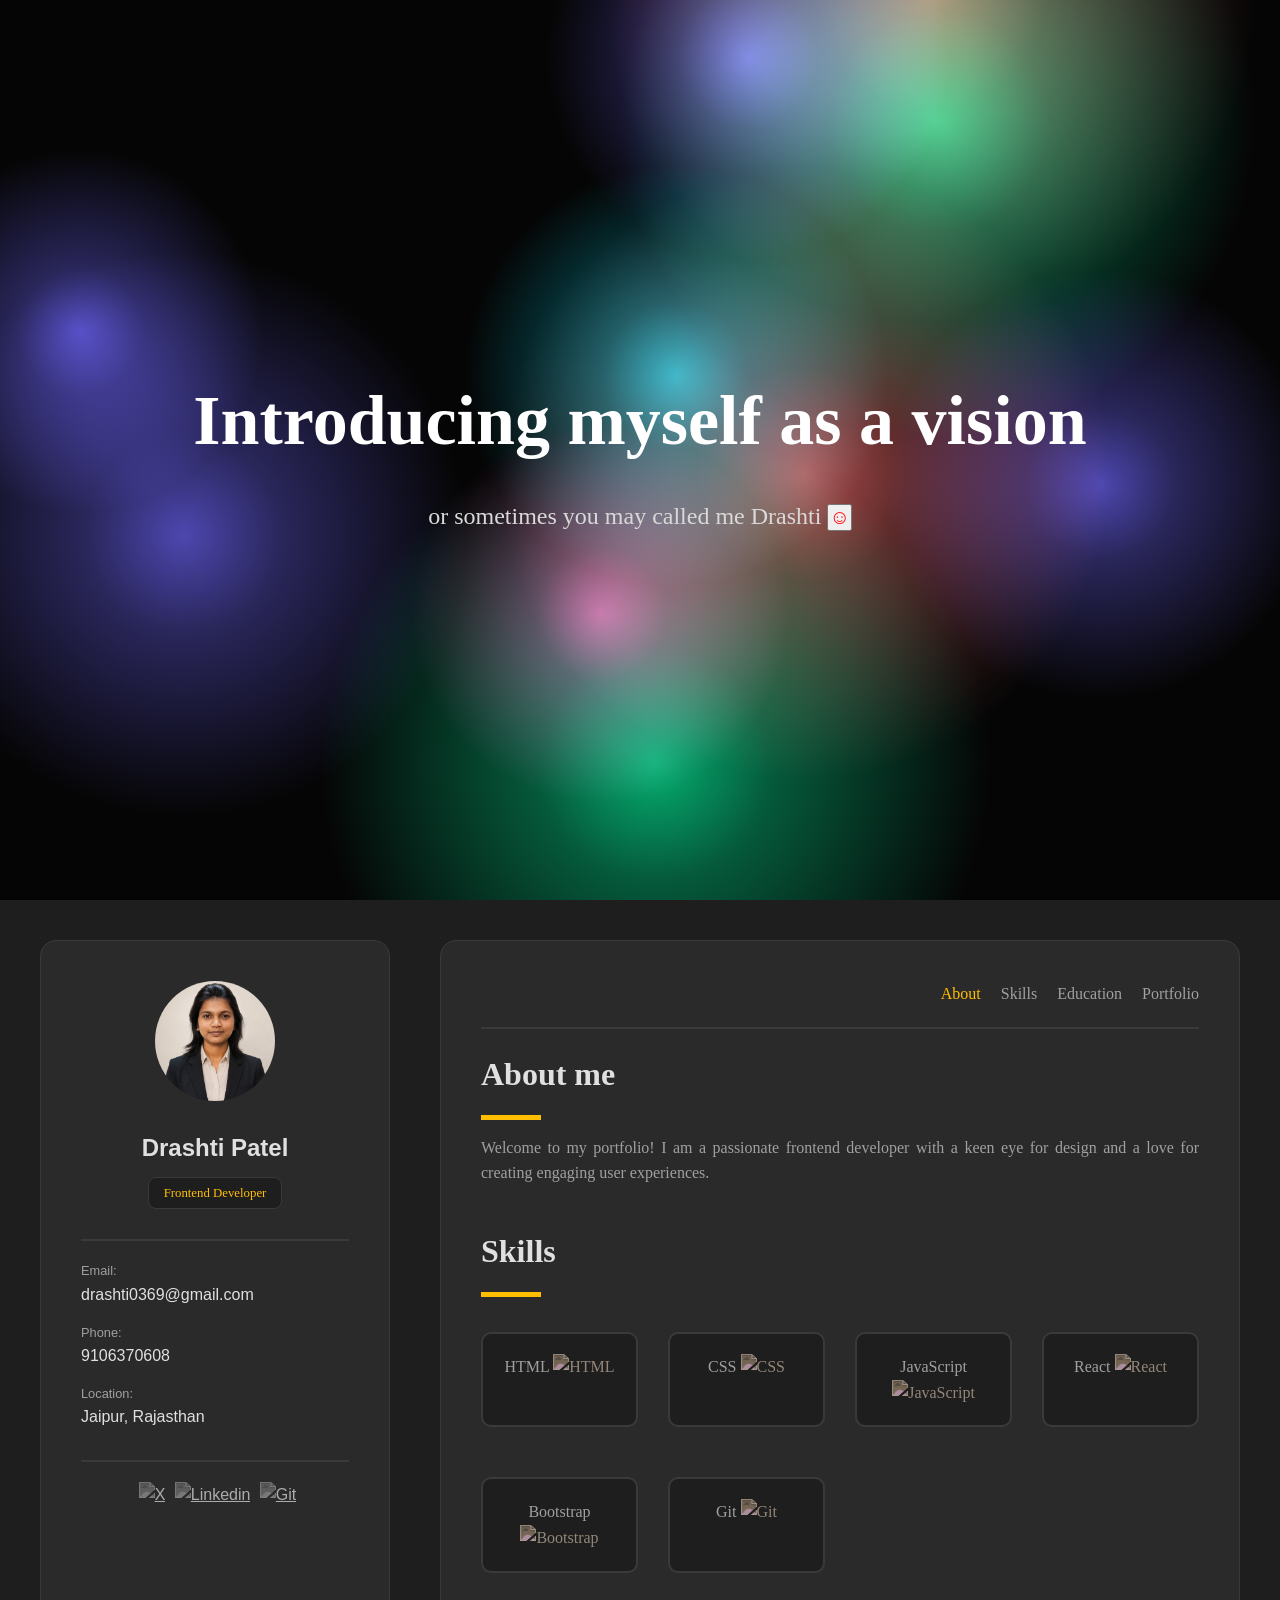
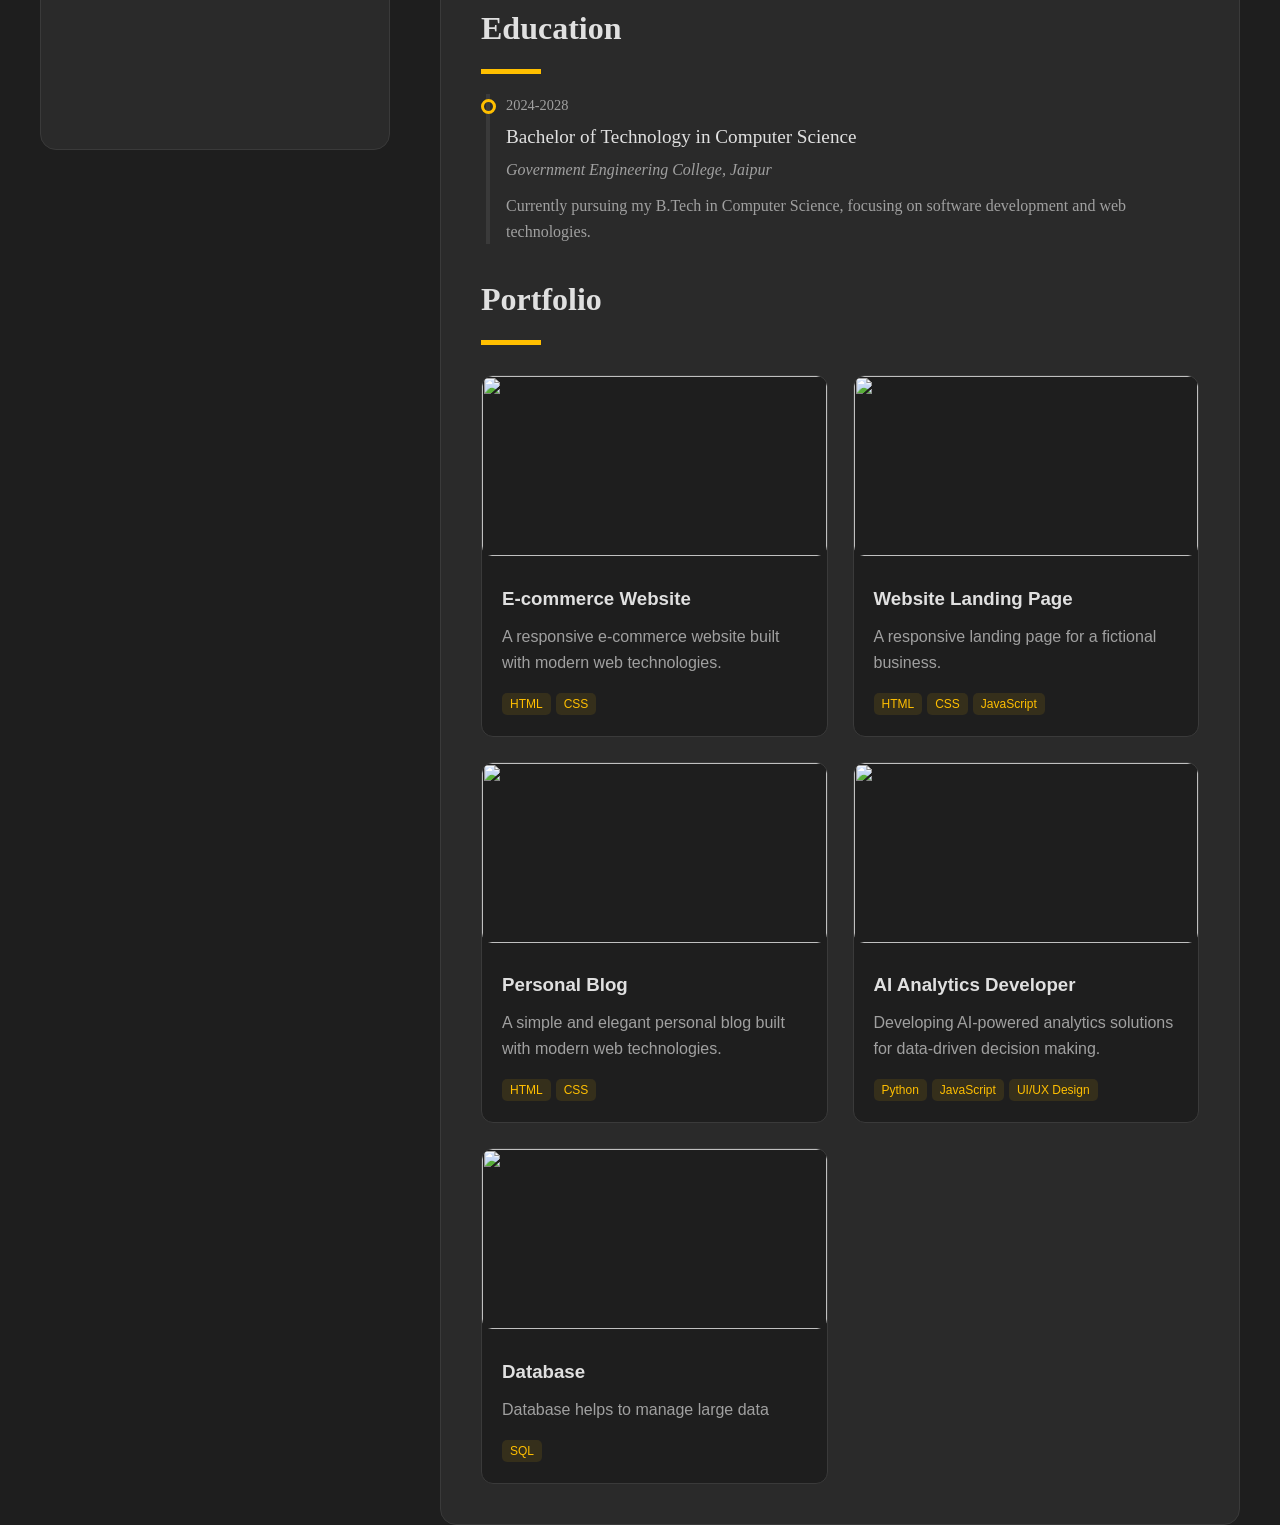
==== index.html @ 4cad783f "Rename index1.html to index.html" ====
<!DOCTYPE html>
<html lang="en">
<head>
    <meta charset="UTF-8">
    <meta name="viewport" content="width=device-width, initial-scale=1.0">
    <link rel="icon" type="image/jpeg" href="favicon.jpeg">
    <title>Work With Vision</title>
    <link rel="stylesheet" href="./style1.css"
</head>
<body>

<canvas id="bg"></canvas>

<div class="intro">
    <h1>Introducing myself as a vision</h1>
    <p>or sometimes you may called me Drashti <button>&#9786;</button></p>
    
</div>

<script src="script.js"></script>

    <div class="main-container">
        <!-- sidebar -->
        <div class="sidebar">

            <!-- profile -->
            <div class="profile">
                <img src="./profio.jpg" alt="Profile Picture">
                <h2>Drashti Patel</h2>
                <p>Frontend Developer</p>
            </div>


            <!-- contact -->
            <div class="contact">
                <div class="email">
                    <h3 class="label">Email:</h3>
                    <a href="mailto:drashti0369@gmail.com" class="value">drashti0369@gmail.com</a>
                </div>  
                <div class="phone">
                    <h3 class="label">Phone:</h3>
                    <a href="tel:9106370608" class="value">9106370608</a>
                </div>
                <div class="location">
                    <h3 class="label">Location:</h3>
                    <p class="value">Jaipur, Rajasthan</p>
                </div>
            </div>

            <!-- social  -->
            <div class="social">
                <a href="https://x.com/drashti0369"><img src="https://simpleicons.org/icons/x.svg" alt="X"></a>
                <a href="https://www.linkedin.com/in/drashti-patel-0369"><img src="https://www.svgrepo.com/show/93637/linkedin-logo.svg" alt="Linkedin"></a>
                <a href="https://www.github.com/drashti0369"><img src="https://simpleicons.org/icons/github.svg" alt="Git"></a>
            </div>
        </div>    


        <!-- main-content -->
        <div class="main-content">

                <!-- Navigation -->
                 <div id="navigation">
                    <nav>
                        <a href="#about" class="active">About </a>
                        <a href="#skills">Skills</a>
                        <a href="#education">Education</a>
                        <a href="#portfolio">Portfolio</a>
                    </nav>
                 </div>

                <!-- About me -->
                 <div id="about">
                    <h2 class="heading">About me</h2>
                    <div class="line"></div>
                    <p class="content">Welcome to my portfolio! I am a passionate frontend developer with a keen eye for design and a love for creating engaging user experiences.</p>
                 </div>

                <!-- Skills -->
                 <div id="skills">
                    <h2 class="heading">Skills</h2>
                    <div class="line"></div>
                    <div class="grid-container">
                        <div class="item">HTML <img src="https://simpleicons.org/icons/html5.svg" alt="HTML"></div>
                        <div class="item">CSS <img src="https://simpleicons.org/icons/css.svg" alt="CSS"></div>
                        <div class="item">JavaScript <img src="https://simpleicons.org/icons/javascript.svg" alt="JavaScript"></div>
                        <div class="item">React <img src="https://simpleicons.org/icons/react.svg" alt="React"></div>
                        <div class="item">Bootstrap <img src="https://simpleicons.org/icons/bootstrap.svg" alt="Bootstrap"></div>
                        <div class="item">Git <img src="https://simpleicons.org/icons/git.svg" alt="Git"></div>
                    </div>
                 </div>

                <!-- Education -->
                 <div id="education">
                    <h2 class="heading">Education</h2>
                    <div class="line"></div>
                    <div class="edtech">
                        <div class="edfirst">
                            <div class="year">2024-2028</div>
                            <h3 class="degree">Bachelor of Technology in Computer Science</h3>
                            <p class="institution">Government Engineering College, Jaipur</p>
                            <p class="work">Currently pursuing my B.Tech in Computer Science, focusing on software development and web technologies.</p>
                            <div class="goal"></div>
                        </div>
                        <div class="liner"></div>
                    </div>
                 </div>


                <!-- Portfolio --> 
                <div id="portfolio">
                    <h2 class="heading">Portfolio</h2>
                    <div class="line"></div>

                    <div class="project-container">
                        <div class="project">
                            <img src="https://www.extwebtech.com/wp-content/uploads/2023/10/shopping-online-web-development.webp" alt="">
                            <div class="card">
                                <h3>E-commerce Website</h3>
                                <p>A responsive e-commerce website built with modern web technologies.</p>
                                <span>HTML</span><span>CSS</span>
                            </div>
                        </div>
                    

                        <div class="project">
                        <img src="https://speckyboy.com/wp-content/uploads/2022/01/free-landing-page-design-photoshop-psd-template-09.jpg" alt="">
                            <div class="card">
                                <h3>Website Landing Page</h3>
                                <p>A responsive landing page for a fictional business.</p>
                                <span>HTML</span><span>CSS</span><span>JavaScript</span>
                            </div>
                        </div>

                        <div class="project">
                        <img src="https://speckyboy.com/wp-content/uploads/2019/03/free-personal-blog-wordpress-theme-02.jpg" alt="">
                            <div class="card">
                                <h3>Personal Blog</h3>
                                <p>A simple and elegant personal blog built with modern web technologies.</p>
                                <span>HTML</span><span>CSS</span>
                            </div>
                        </div>

                        <div class="project">
                        <img src="https://softwebsolutions.b-cdn.net/wp-content/uploads/2024/04/ai-analytics-app-management.jpg" alt="">
                            <div class="card">
                                <h3>AI Analytics Developer</h3>
                                <p>Developing AI-powered analytics solutions for data-driven decision making.</p>
                                <span>Python</span><span>JavaScript</span><span>UI/UX Design</span>
                            </div>
                        </div>

                        <div class="project">
                        <img src="https://miro.medium.com/v2/resize:fit:1400/format:webp/0*h0bnTMXszU1jGerv.jpg" alt="">
                            <div class="card">
                                <h3>Database</h3>
                                <p>Database helps to manage large data</p>
                                <span>SQL</span>
                            </div>

                        </div>
                    </div>
                </div>




    </div>
    
</body>
</html>
---- style1.css ----
*{
    padding: 0;
    margin: 0;
    box-sizing: border-box;
}

body{
    background-color: #1e1e1e;
    font-family: sans-serif;
    color: #a0a0a0;
    line-height: 1.6;
}

.main-container{
    display: grid;
    max-width: 1200px;
    grid-template-columns: 350px 1fr;
    gap: 50px;
    padding-top: 40px;
    margin: auto;
}

.sidebar{
    height: 90vh;
    background-color: #2a2a2a;
    border: 1px solid #3a3a3a;
    border-radius: 16px;
    padding: 40px;
    position: sticky;
    top: 40px;
}

.main-content{
    background-color: #2a2a2a;
    border: 1px solid #3a3a3a;
    border-radius: 16px;
    padding: 40px;
}

/* Profile section */

.profile{
    text-align: center;
}

.profile img{
    height: 120px;
    width: 120px;
    border-radius: 50%;
    border: #3a3a3a;
}

.profile h2{
    font-size: 1.5rem;
    font-weight: 700;
    margin-top: 20px;
    color: #e0e0e0;
    font-family:'Lucida Sans', 'Lucida Sans Regular', 'Lucida Grande', 'Lucida Sans Unicode', Geneva, Verdana, sans-serif;
}

.profile p{
    background-color: #1e1e1e;
    padding: 5px 15px;
    color: #FFBF00;
    border: 1px solid #3a3a3a;
    border-radius: 8px;
    font-size: 0.8rem;
    display: inline-block;
    margin-top: 10px;
    font-family:'Times New Roman', Times, serif;
}

/* contact information */
.contact{
    margin-top: 30px;
    border-top: 2px solid #3a3a3a;
    padding-top: 20px;
}

.label{
    font-weight: 500;
    font-size: 0.8rem;
    color: #a0a0a0;
}

.value{
    color: #e0e0e0;
    text-decoration: none;
}

.email,.phone{
    margin-bottom: 15px;
}

/* social media */
.social{
    margin-top: 30px;
    border-top: 2px solid #3a3a3a;
    padding-top: 20px;
    text-align: center;
}

.social img{
    height: 24px;
    width: 24px;
    margin-left: 5px;
    filter: grayscale(1) invert(0.7);
    transition: filter 0.3s ease;
}

.social img:hover{
    filter: grayscale(0) invert(0);
}

#navigation{
    border-bottom: 2px solid #3a3a3a;
    margin-bottom: 20px;
    padding-bottom: 20px;
}

nav{
    display: flex;
    justify-content: flex-end;
    gap: 20px;
}

nav a{
    text-decoration: none;
    color: #a0a0a0;
    font-weight: 500;
    transition: color 0.3s ease;
    font-family:Cambria, Cochin, Georgia, Times, 'Times New Roman', serif;
}

.active, nav a:hover{
    color:  #FFBF00;
}

.heading{
    color: #e0e0e0;
    font-size: 2rem;
    margin-bottom: 15px;
}

.line{
    width: 60px;
    height: 5px;
    background-color: #FFBF00;
    margin-bottom: 15px;
}

.content{
    text-align: justify;
    color: #a0a0a0;
}

#about{
    margin-bottom: 40px;
}

#about , #skills , #education, #portfolio h2{
    font-family: Georgia, 'Times New Roman', Times, serif;
}

.grid-container{
    display: grid;
    grid-template-columns: repeat(auto-fit, minmax(120px, 1fr));
    gap: 30px;
}

.item{
    padding: 20px;
    border-radius: 10px;
    border: 2px solid #3a3a3a;
    background-color: #1e1e1e;
    text-align: center;
    margin-top: 20px;
    transition: transform 0.3s ease,boxshadow 0.3s ease;
}

.item img{
    height: 48px;
    width: 48px;
    filter: invert(75%) sepia(50%) saturate(100%) hue-rotate(350deg) brightness(110%) contrast(101%);
}

item h3{
    font-size: 1rem;
    font-weight: 500;
}

.item:hover{
    transform: scale(1.1);
    box-shadow: 0px 0px 10px 5px rgb(0, 0, 0, 0.3);
}

#education{
    margin-top: 30px;
}

.edtech{
    position: relative;
    margin-top: 20px;
}

.year{
    font-size: 0.9rem;
    color: #a0a0a0;
    margin-bottom: 5px;
}

.degree{
    font-size: 1.2rem;
    font-weight: 500;
    color: #e0e0e0;
    margin-bottom: 5px;
}

.institution{
    font-style: italic;
    color: #a0a0a0;
    margin-bottom: 10px;
}

.work{
    color: #a0a0a0;
}

.edfirst{
    position: relative;
    margin-bottom: 30px;
    padding-left: 25px;
}

.goal{
    height: 15px;
    width: 15px;
    border-radius: 50%;
    border: 3px solid #FFBF00;
    position: absolute;
    top: 5px;
    left: 0px;
    z-index: 5;
}

.liner{
    position: absolute;
    width: 2px;
    top: 0px;
    bottom: 0px;
    left: 5px;
    border: 2px solid #3a3a3a;
}

.project-container{
    margin-top: 30px;
    display: grid;
    grid-template-columns: 1fr 1fr;
    gap: 25px;
}

.project{
    background-color: #1e1e1e;
    border: 1px solid #3a3a3a;
    border-radius: 12px;
    overflow: hidden;
    transition: transform 0.5s ease, box-shadow 0.5s ease;
}

.project:hover{
    transform: translateY(-10px);
    box-shadow: 0px 0px 10px 5px rgb(0, 0, 0, 0.3);
}

.project img{
    width: 100%;
    height: 180px;
    object-fit: cover;
    border-radius: 10px;
}

.card{
    padding: 20px;
}

.card h3{
    color: #e0e0e0;
    margin-bottom: 10px;
}
.card p{
    color: #a0a0a0;
    line-height: 1.6;
    margin-bottom: 15px;
}

.card span{
    background-color: rgba(255, 191, 0, 0.1);
    padding: 4px 8px;
    color: #FFBF00;
    border-radius: 5px;
    font-size: 0.75rem;
    margin-right: 5px;
}

/* @media screen and (max-width: 1200px){
    .main-container{
        grid-template-columns: 1fr;
        padding: 20px;
    }
    .sidebar{
        position: static;
        height: auto;
    }
} */


#bg{
    position:fixed;
    inset:0;
    width:100%;
    height:100%;
    z-index:-1;
}

.intro{
    position:relative;
    height:100vh;

    display:flex;
    flex-direction:column;
    justify-content:center;
    align-items:center;

    color:white;
    text-align:center;
}

.intro h1{
    font-size:70px;
    font-family: 'Times New Roman', Times, serif;
}

.intro p{
    margin-top:20px;
    font-size:24px;
    color:#d9d9d9;
    font-family: cursive;
}

.intro button{
    font-size: 20px;
    color: red;
    text-decoration: none;
}
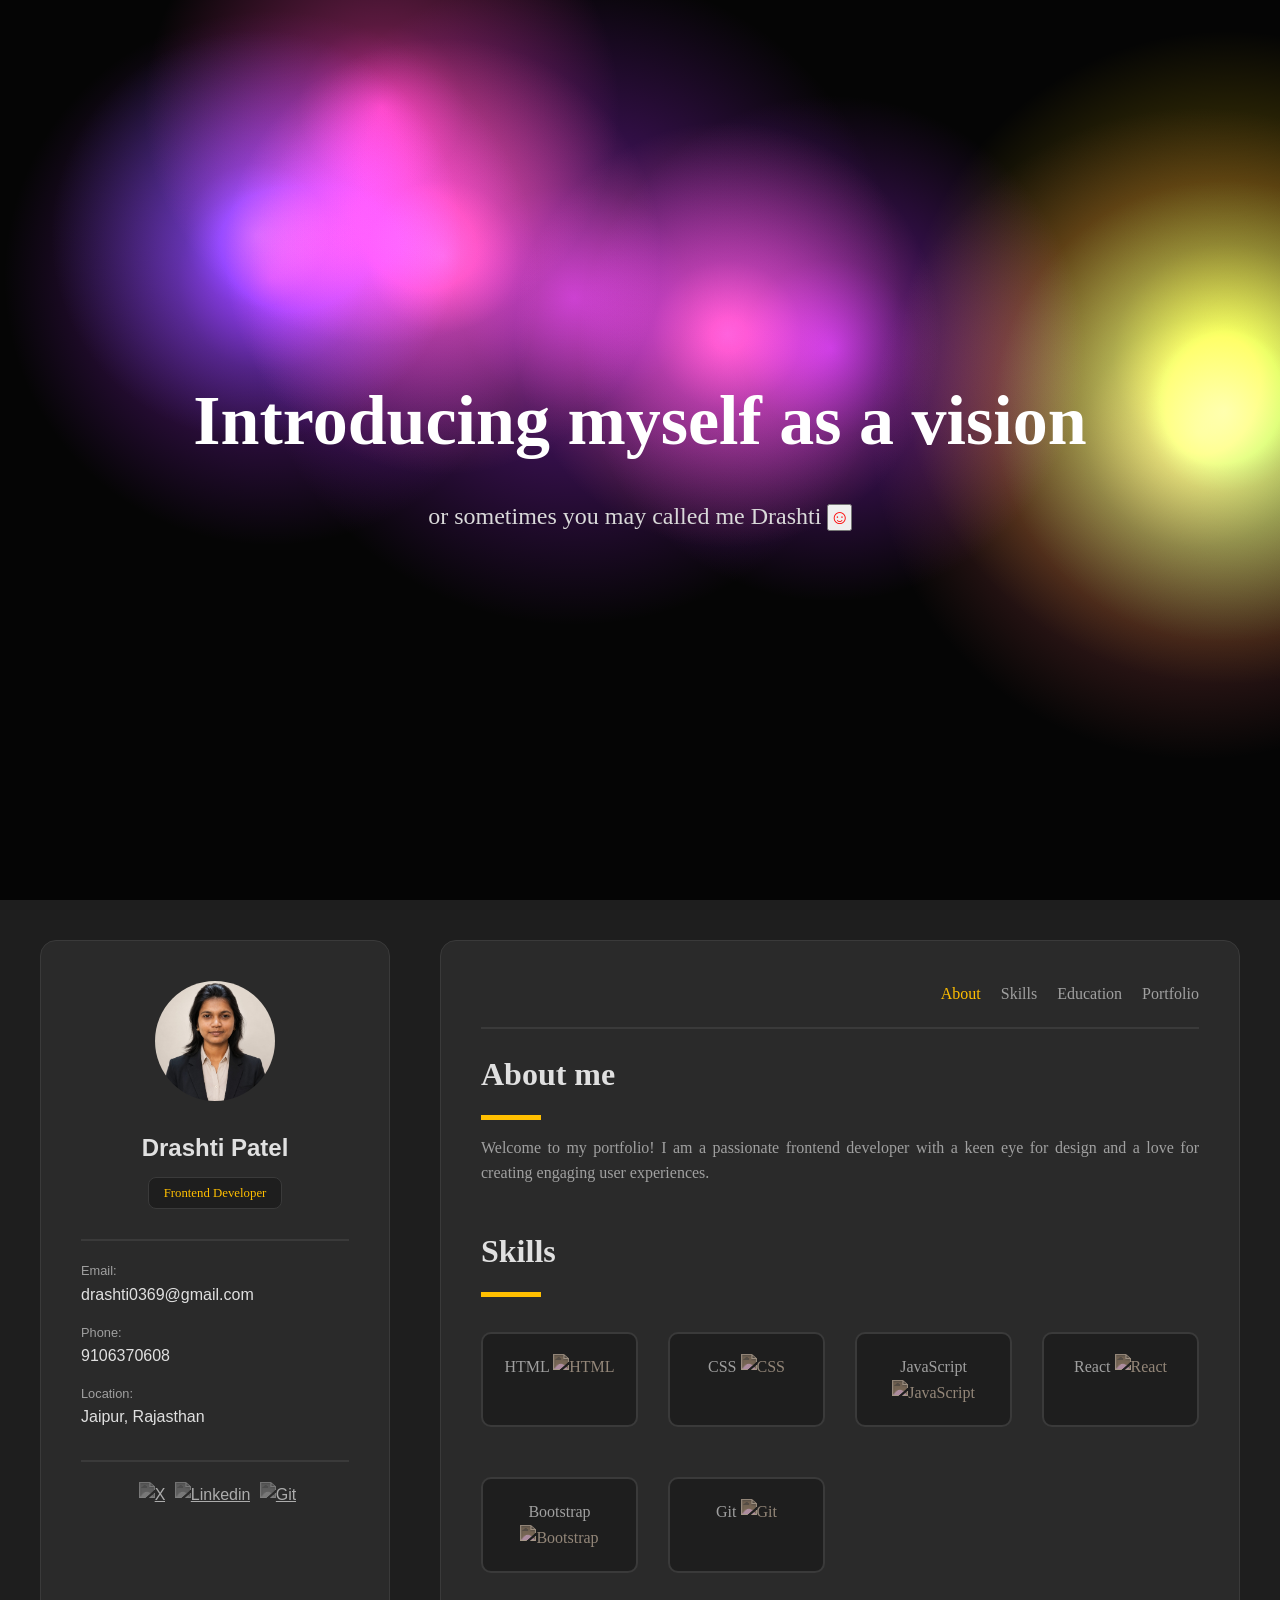
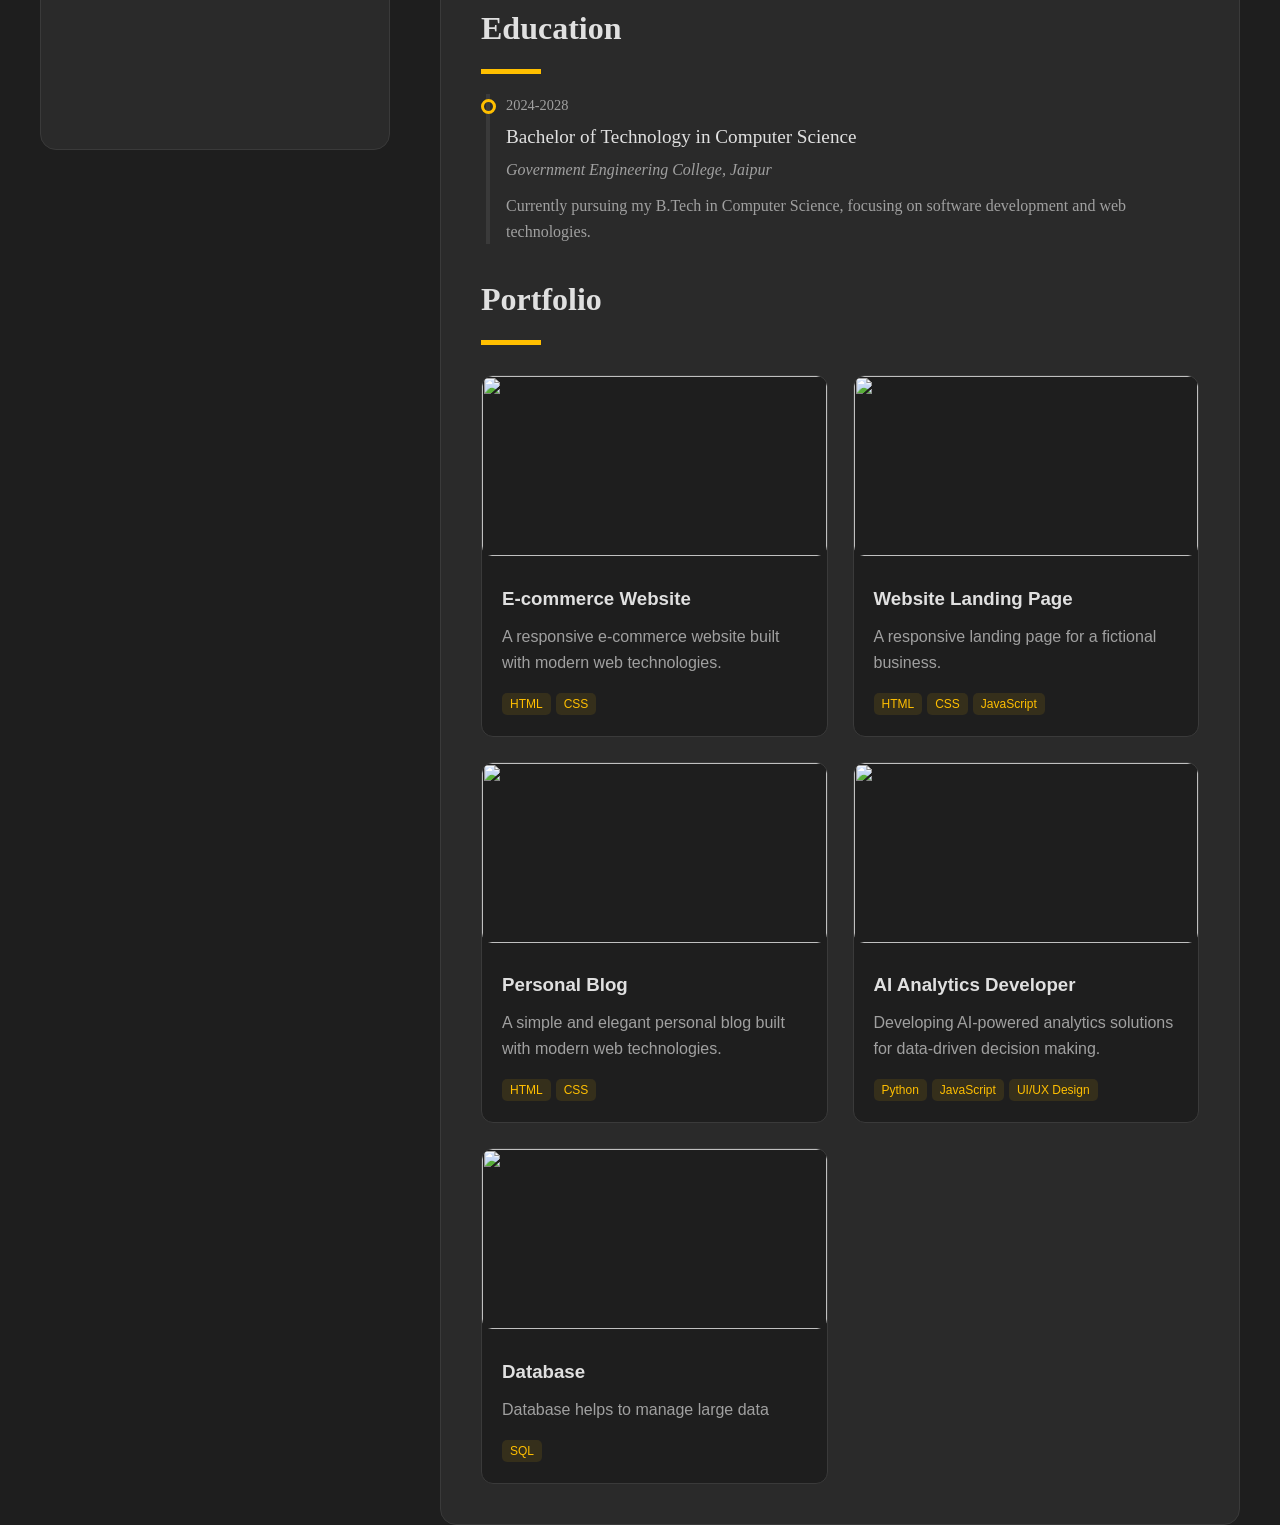
==== commit 078e1dcb: "Update index.html" ====
--- a/index.html
+++ b/index.html
@@ -5,7 +5,7 @@
     <meta name="viewport" content="width=device-width, initial-scale=1.0">
     <link rel="icon" type="image/jpeg" href="favicon.jpeg">
     <title>Work With Vision</title>
-    <link rel="stylesheet" href="./style1.css"
+    <link rel="stylesheet" href="./style.css"
 </head>
 <body>
 
@@ -25,7 +25,7 @@
 
             <!-- profile -->
             <div class="profile">
-                <img src="./profio.jpg" alt="Profile Picture">
+                <img src="./profile.jpg" alt="Profile Picture">
                 <h2>Drashti Patel</h2>
                 <p>Frontend Developer</p>
             </div>
--- a/style.css
+++ b/style.css
@@ -0,0 +1,357 @@
+*{
+    padding: 0;
+    margin: 0;
+    box-sizing: border-box;
+}
+
+body{
+    background-color: #1e1e1e;
+    font-family: sans-serif;
+    color: #a0a0a0;
+    line-height: 1.6;
+}
+
+.main-container{
+    display: grid;
+    max-width: 1200px;
+    grid-template-columns: 350px 1fr;
+    gap: 50px;
+    padding-top: 40px;
+    margin: auto;
+}
+
+.sidebar{
+    height: 90vh;
+    background-color: #2a2a2a;
+    border: 1px solid #3a3a3a;
+    border-radius: 16px;
+    padding: 40px;
+    position: sticky;
+    top: 40px;
+}
+
+.main-content{
+    background-color: #2a2a2a;
+    border: 1px solid #3a3a3a;
+    border-radius: 16px;
+    padding: 40px;
+}
+
+/* Profile section */
+
+.profile{
+    text-align: center;
+}
+
+.profile img{
+    height: 120px;
+    width: 120px;
+    border-radius: 50%;
+    border: #3a3a3a;
+}
+
+.profile h2{
+    font-size: 1.5rem;
+    font-weight: 700;
+    margin-top: 20px;
+    color: #e0e0e0;
+    font-family:'Lucida Sans', 'Lucida Sans Regular', 'Lucida Grande', 'Lucida Sans Unicode', Geneva, Verdana, sans-serif;
+}
+
+.profile p{
+    background-color: #1e1e1e;
+    padding: 5px 15px;
+    color: #FFBF00;
+    border: 1px solid #3a3a3a;
+    border-radius: 8px;
+    font-size: 0.8rem;
+    display: inline-block;
+    margin-top: 10px;
+    font-family:'Times New Roman', Times, serif;
+}
+
+/* contact information */
+.contact{
+    margin-top: 30px;
+    border-top: 2px solid #3a3a3a;
+    padding-top: 20px;
+}
+
+.label{
+    font-weight: 500;
+    font-size: 0.8rem;
+    color: #a0a0a0;
+}
+
+.value{
+    color: #e0e0e0;
+    text-decoration: none;
+}
+
+.email,.phone{
+    margin-bottom: 15px;
+}
+
+/* social media */
+.social{
+    margin-top: 30px;
+    border-top: 2px solid #3a3a3a;
+    padding-top: 20px;
+    text-align: center;
+}
+
+.social img{
+    height: 24px;
+    width: 24px;
+    margin-left: 5px;
+    filter: grayscale(1) invert(0.7);
+    transition: filter 0.3s ease;
+}
+
+.social img:hover{
+    filter: grayscale(0) invert(0);
+}
+
+#navigation{
+    border-bottom: 2px solid #3a3a3a;
+    margin-bottom: 20px;
+    padding-bottom: 20px;
+}
+
+nav{
+    display: flex;
+    justify-content: flex-end;
+    gap: 20px;
+}
+
+nav a{
+    text-decoration: none;
+    color: #a0a0a0;
+    font-weight: 500;
+    transition: color 0.3s ease;
+    font-family:Cambria, Cochin, Georgia, Times, 'Times New Roman', serif;
+}
+
+.active, nav a:hover{
+    color:  #FFBF00;
+}
+
+.heading{
+    color: #e0e0e0;
+    font-size: 2rem;
+    margin-bottom: 15px;
+}
+
+.line{
+    width: 60px;
+    height: 5px;
+    background-color: #FFBF00;
+    margin-bottom: 15px;
+}
+
+.content{
+    text-align: justify;
+    color: #a0a0a0;
+}
+
+#about{
+    margin-bottom: 40px;
+}
+
+#about , #skills , #education, #portfolio h2{
+    font-family: Georgia, 'Times New Roman', Times, serif;
+}
+
+.grid-container{
+    display: grid;
+    grid-template-columns: repeat(auto-fit, minmax(120px, 1fr));
+    gap: 30px;
+}
+
+.item{
+    padding: 20px;
+    border-radius: 10px;
+    border: 2px solid #3a3a3a;
+    background-color: #1e1e1e;
+    text-align: center;
+    margin-top: 20px;
+    transition: transform 0.3s ease,boxshadow 0.3s ease;
+}
+
+.item img{
+    height: 48px;
+    width: 48px;
+    filter: invert(75%) sepia(50%) saturate(100%) hue-rotate(350deg) brightness(110%) contrast(101%);
+}
+
+item h3{
+    font-size: 1rem;
+    font-weight: 500;
+}
+
+.item:hover{
+    transform: scale(1.1);
+    box-shadow: 0px 0px 10px 5px rgb(0, 0, 0, 0.3);
+}
+
+#education{
+    margin-top: 30px;
+}
+
+.edtech{
+    position: relative;
+    margin-top: 20px;
+}
+
+.year{
+    font-size: 0.9rem;
+    color: #a0a0a0;
+    margin-bottom: 5px;
+}
+
+.degree{
+    font-size: 1.2rem;
+    font-weight: 500;
+    color: #e0e0e0;
+    margin-bottom: 5px;
+}
+
+.institution{
+    font-style: italic;
+    color: #a0a0a0;
+    margin-bottom: 10px;
+}
+
+.work{
+    color: #a0a0a0;
+}
+
+.edfirst{
+    position: relative;
+    margin-bottom: 30px;
+    padding-left: 25px;
+}
+
+.goal{
+    height: 15px;
+    width: 15px;
+    border-radius: 50%;
+    border: 3px solid #FFBF00;
+    position: absolute;
+    top: 5px;
+    left: 0px;
+    z-index: 5;
+}
+
+.liner{
+    position: absolute;
+    width: 2px;
+    top: 0px;
+    bottom: 0px;
+    left: 5px;
+    border: 2px solid #3a3a3a;
+}
+
+.project-container{
+    margin-top: 30px;
+    display: grid;
+    grid-template-columns: 1fr 1fr;
+    gap: 25px;
+}
+
+.project{
+    background-color: #1e1e1e;
+    border: 1px solid #3a3a3a;
+    border-radius: 12px;
+    overflow: hidden;
+    transition: transform 0.5s ease, box-shadow 0.5s ease;
+}
+
+.project:hover{
+    transform: translateY(-10px);
+    box-shadow: 0px 0px 10px 5px rgb(0, 0, 0, 0.3);
+}
+
+.project img{
+    width: 100%;
+    height: 180px;
+    object-fit: cover;
+    border-radius: 10px;
+}
+
+.card{
+    padding: 20px;
+}
+
+.card h3{
+    color: #e0e0e0;
+    margin-bottom: 10px;
+}
+.card p{
+    color: #a0a0a0;
+    line-height: 1.6;
+    margin-bottom: 15px;
+}
+
+.card span{
+    background-color: rgba(255, 191, 0, 0.1);
+    padding: 4px 8px;
+    color: #FFBF00;
+    border-radius: 5px;
+    font-size: 0.75rem;
+    margin-right: 5px;
+}
+
+/* @media screen and (max-width: 1200px){
+    .main-container{
+        grid-template-columns: 1fr;
+        padding: 20px;
+    }
+    .sidebar{
+        position: static;
+        height: auto;
+    }
+} */
+
+
+#bg{
+    position:fixed;
+    inset:0;
+    width:100%;
+    height:100%;
+    z-index:-1;
+}
+
+.intro{
+    position:relative;
+    height:100vh;
+
+    display:flex;
+    flex-direction:column;
+    justify-content:center;
+    align-items:center;
+
+    color:white;
+    text-align:center;
+}
+
+.intro h1{
+    font-size:70px;
+    font-family: 'Times New Roman', Times, serif;
+}
+
+.intro p{
+    margin-top:20px;
+    font-size:24px;
+    color:#d9d9d9;
+    font-family: cursive;
+}
+
+.intro button{
+    font-size: 20px;
+    color: red;
+    text-decoration: none;
+}
+   
+
+
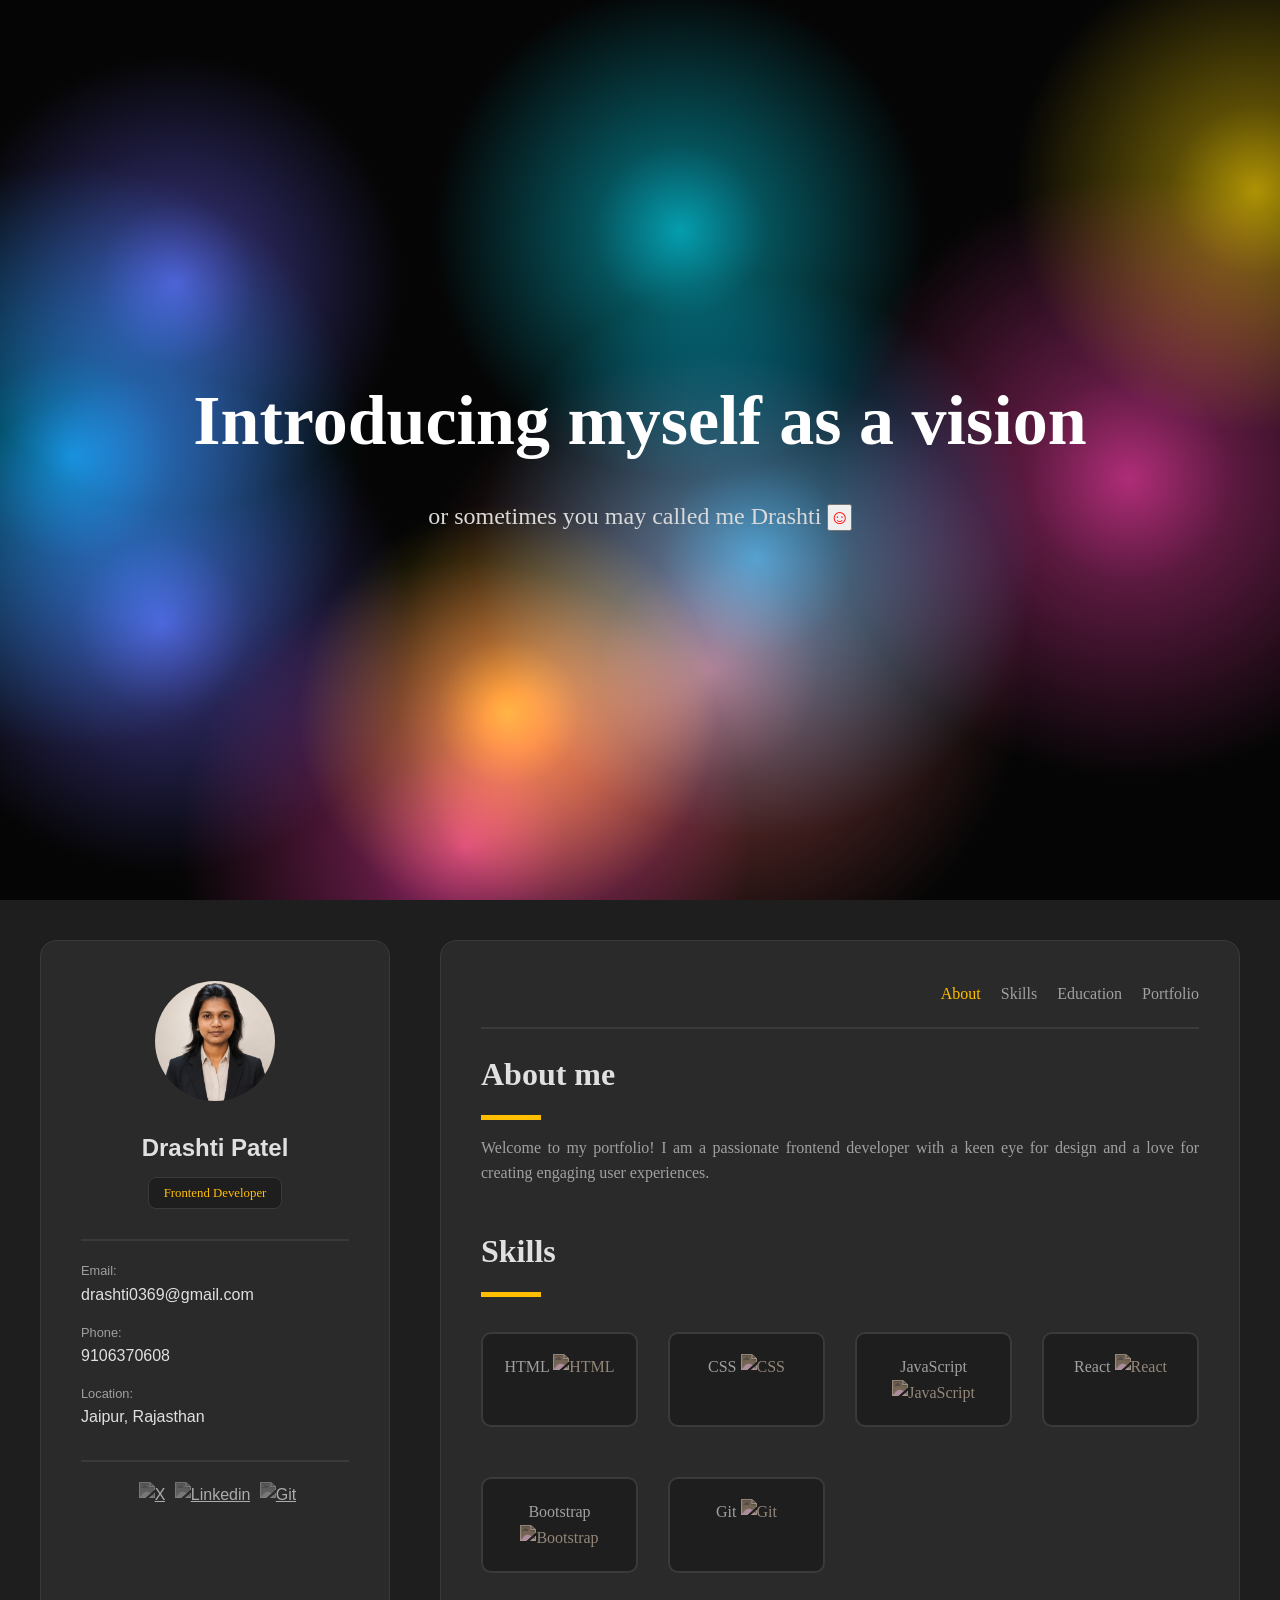
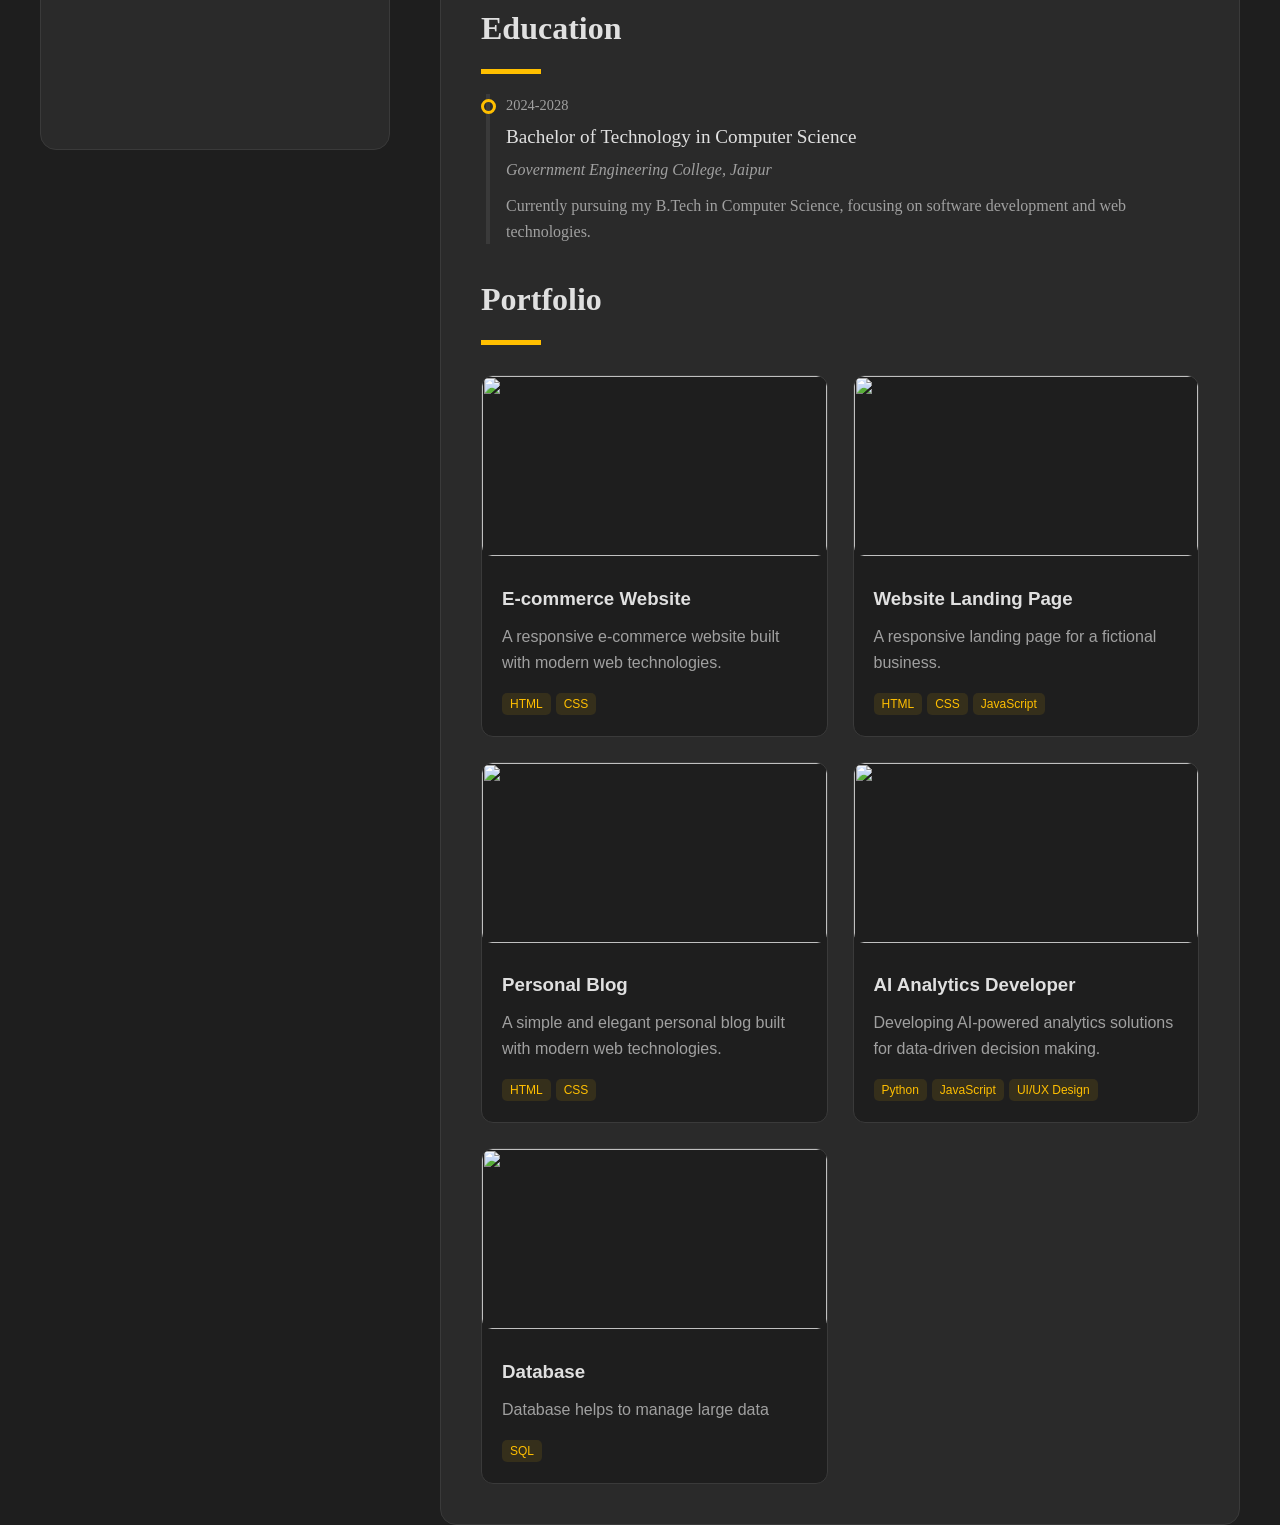
==== commit 9fc4c41a: "Update index.html" ====
--- a/index.html
+++ b/index.html
@@ -5,7 +5,7 @@
     <meta name="viewport" content="width=device-width, initial-scale=1.0">
     <link rel="icon" type="image/jpeg" href="favicon.jpeg">
     <title>Work With Vision</title>
-    <link rel="stylesheet" href="./style.css"
+    <link rel="stylesheet" href="style.css"
 </head>
 <body>
 
@@ -25,7 +25,7 @@
 
             <!-- profile -->
             <div class="profile">
-                <img src="./profile.jpg" alt="Profile Picture">
+                <img src="profile.jpg" alt="Profile Picture">
                 <h2>Drashti Patel</h2>
                 <p>Frontend Developer</p>
             </div>
